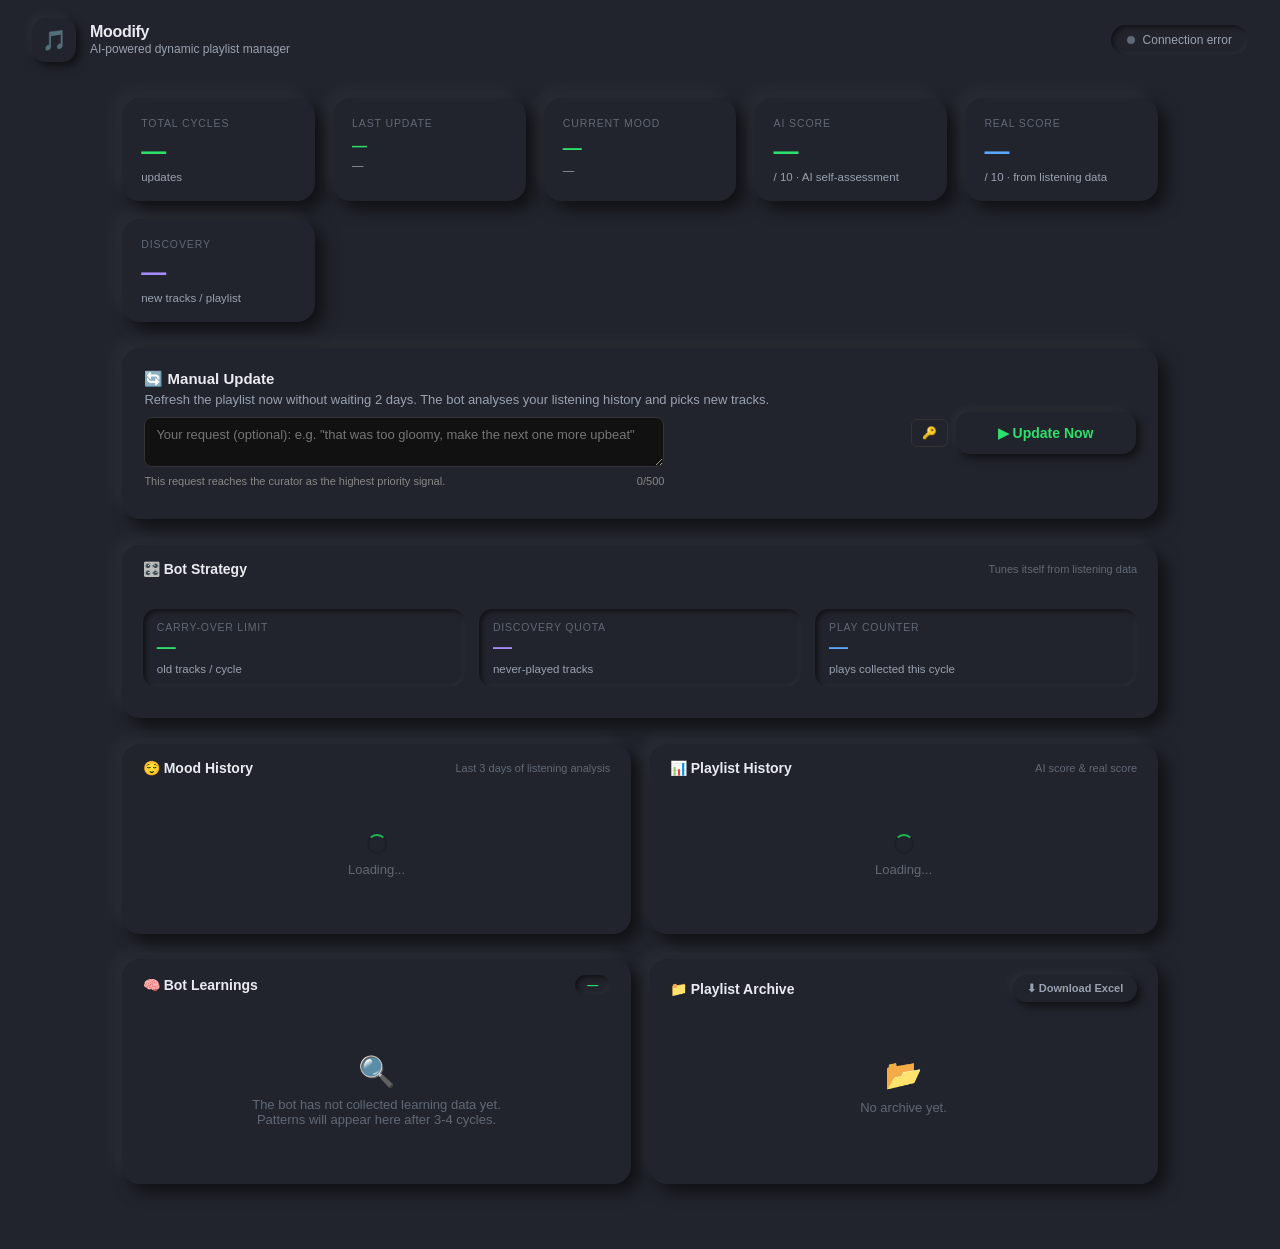
==== index.html @ 0f5942e2 "Full cycle, Actions deployment and complete panel" ====
<!DOCTYPE html>
<html lang="en">
<head>
  <meta charset="UTF-8" />
  <meta name="viewport" content="width=device-width, initial-scale=1.0" />
  <title>Moodify</title>
  <style>
    :root {
      --bg: #21242c;
      --bg2: #1c1f26;
      --green: #1DB954;
      --green-soft: #2ee06b;
      --green-glow: rgba(29,185,84,0.14);
      --blue: #5aa7ff;
      --purple: #a78bfa;
      --yellow: #f5c04a;
      --red: #ef7070;
      --text: #e9ebf1;
      --text2: #9aa1b0;
      --text3: #616876;
      --hl: rgba(255,255,255,0.045);
      --sh: rgba(0,0,0,0.55);
      --r: 18px;
      --out: -8px -8px 16px var(--hl), 8px 8px 16px var(--sh);
      --out-sm: -4px -4px 9px var(--hl), 4px 4px 9px var(--sh);
      --in: inset -4px -4px 8px var(--hl), inset 4px 4px 8px var(--sh);
      --in-sm: inset -2px -2px 5px var(--hl), inset 2px 2px 5px var(--sh);
    }
    * { box-sizing: border-box; margin: 0; padding: 0; }
    body {
      font-family: -apple-system, BlinkMacSystemFont, 'Segoe UI', sans-serif;
      background: var(--bg);
      color: var(--text);
      min-height: 100vh;
    }

    .header {
      padding: 1.1rem 2rem;
      display: flex; align-items: center; justify-content: space-between;
      position: sticky; top: 0; z-index: 100;
      background: linear-gradient(180deg, var(--bg) 75%, transparent);
    }
    .header-left { display: flex; align-items: center; gap: 14px; }
    .logo {
      width: 44px; height: 44px; border-radius: 14px;
      display: flex; align-items: center; justify-content: center;
      font-size: 20px; background: var(--bg); box-shadow: var(--out-sm);
    }
    .header h1 { font-size: 16px; font-weight: 700; letter-spacing: -0.3px; }
    .header-sub { font-size: 12px; color: var(--text2); margin-top: 1px; }
    .status-pill {
      display: flex; align-items: center; gap: 8px;
      padding: 8px 16px; border-radius: 30px;
      background: var(--bg); box-shadow: var(--in-sm);
      font-size: 12px; color: var(--text2);
    }
    .status-dot { width: 8px; height: 8px; border-radius: 50%; background: var(--text3); transition: background .3s; }
    .status-dot.online { background: var(--green); box-shadow: 0 0 8px var(--green); animation: pulse 2s infinite; }
    .status-dot.running { background: var(--yellow); box-shadow: 0 0 8px var(--yellow); animation: pulse .8s infinite; }
    @keyframes pulse { 0%,100%{opacity:1} 50%{opacity:.45} }

    #setup-banner {
      background: var(--bg); box-shadow: var(--out);
      border-radius: var(--r); padding: 1.5rem; margin: 1.5rem 2rem;
    }
    #setup-banner h3 { color: var(--yellow); margin-bottom: .8rem; font-size: 14px; }
    .setup-form { display: flex; flex-direction: column; gap: 10px; }
    .setup-row { display: flex; gap: 10px; flex-wrap: wrap; }
    .setup-form input {
      flex: 1; min-width: 200px;
      background: var(--bg); box-shadow: var(--in-sm);
      border: none; border-radius: 12px; padding: 12px 16px;
      color: var(--text); font-size: 13px; outline: none;
    }
    .setup-form input:focus { box-shadow: var(--in-sm), 0 0 0 1px var(--green); }

    .btn {
      padding: 11px 22px; border-radius: 14px; border: none;
      font-size: 13px; font-weight: 700; cursor: pointer;
      background: var(--bg); color: var(--text); box-shadow: var(--out-sm);
      transition: box-shadow .12s, transform .12s, color .12s;
    }
    .btn:hover { transform: translateY(-1px); }
    .btn:active { box-shadow: var(--in-sm); transform: translateY(0); }
    .btn-green { color: var(--green-soft); }
    .btn-green:disabled { color: var(--text3); cursor: not-allowed; box-shadow: var(--in-sm); transform: none; }
    .btn-outline { font-weight: 600; color: var(--text2); }
    .btn-outline:hover { color: var(--green-soft); }

    .main { padding: 1.2rem 2rem 2.5rem; max-width: 1100px; margin: 0 auto; }

    .stats-grid {
      display: grid;
      grid-template-columns: repeat(auto-fit, minmax(165px, 1fr));
      gap: 18px; margin-bottom: 1.6rem;
    }
    .stat-card {
      background: var(--bg); box-shadow: var(--out);
      border-radius: var(--r); padding: 1.15rem 1.2rem;
    }
    .stat-label { font-size: 10.5px; color: var(--text3); text-transform: uppercase; letter-spacing: .9px; margin-bottom: 8px; }
    .stat-value { font-size: 25px; font-weight: 800; letter-spacing: -1px; color: var(--green-soft); }
    .stat-value.blue { color: var(--blue); }
    .stat-value.purple { color: var(--purple); }
    .stat-sub { font-size: 11.5px; color: var(--text2); margin-top: 5px; }

    .panel {
      background: var(--bg); box-shadow: var(--out);
      border-radius: var(--r); overflow: hidden;
    }
    .panel-header {
      padding: 1rem 1.3rem .6rem;
      display: flex; align-items: center; justify-content: space-between; gap: 8px;
    }
    .panel-header h3 { font-size: 14px; font-weight: 700; }
    .panel-hint { font-size: 11px; color: var(--text3); }
    .panel-body { padding: .8rem 1.3rem 1.3rem; }

    .trigger-section {
      background: var(--bg); box-shadow: var(--out);
      border-radius: var(--r); padding: 1.4rem;
      margin-bottom: 1.6rem;
      display: flex; align-items: center; justify-content: space-between;
      gap: 1rem; flex-wrap: wrap;
    }
    .trigger-info h3 { font-size: 15px; margin-bottom: 4px; }
    .trigger-info p { font-size: 13px; color: var(--text2); }
    #trigger-btn { padding: 13px 28px; font-size: 14px; min-width: 180px; }
    .trigger-result {
      font-size: 13px; margin-top: 10px; padding: 9px 14px;
      border-radius: 12px; display: none; box-shadow: var(--in-sm);
    }
    .trigger-result.success { color: var(--green-soft); }
    .trigger-result.error { color: var(--red); }

    .two-col { display: grid; grid-template-columns: 1fr 1fr; gap: 18px; margin-bottom: 1.6rem; }
    @media (max-width: 700px) { .two-col { grid-template-columns: 1fr; } }

    .well {
      background: var(--bg); box-shadow: var(--in-sm);
      border-radius: 14px; padding: 12px 14px;
    }
    .mood-list, .feedback-list { display: flex; flex-direction: column; gap: 12px; max-height: 380px; overflow-y: auto; padding: 4px; }
    .mood-top { display: flex; align-items: center; gap: 8px; margin-bottom: 6px; flex-wrap: wrap; }
    .mood-emoji { font-size: 20px; }
    .mood-name { font-size: 14px; font-weight: 700; }
    .mood-date { font-size: 11px; color: var(--text3); margin-left: auto; }
    .mood-summary { font-size: 12px; color: var(--text2); line-height: 1.55; margin-bottom: 7px; }
    .mood-tags { display: flex; flex-wrap: wrap; gap: 5px; }
    .chip {
      padding: 3px 10px; border-radius: 20px; font-size: 11px;
      color: var(--text2); box-shadow: var(--in-sm); background: var(--bg);
    }
    .chip.green { color: var(--green-soft); }
    .chip.blue { color: var(--blue); }
    .chip.purple { color: var(--purple); }
    .chip.yellow { color: var(--yellow); }

    .feedback-top { display: flex; align-items: center; gap: 10px; margin-bottom: 7px; }
    .cycle-badge {
      padding: 3px 11px; border-radius: 20px; font-size: 11px; font-weight: 800;
      color: var(--green-soft); box-shadow: var(--in-sm);
    }
    .score-bar-wrap { flex: 1; border-radius: 6px; height: 9px; overflow: hidden; box-shadow: var(--in-sm); background: var(--bg2); }
    .score-bar { height: 100%; border-radius: 6px; background: linear-gradient(90deg, var(--green), var(--green-soft)); transition: width .6s; }
    .score-bar.eng { background: linear-gradient(90deg, #3a7bd5, var(--blue)); }
    .score-num { font-size: 12px; font-weight: 800; color: var(--green-soft); min-width: 30px; text-align: right; }
    .score-num.blue { color: var(--blue); }
    .feedback-analysis { font-size: 12px; color: var(--text2); line-height: 1.55; }
    .feedback-meta { font-size: 11px; color: var(--text3); margin-top: 6px; display: flex; gap: 10px; flex-wrap: wrap; }

    .empty { text-align: center; padding: 2rem 1rem; color: var(--text3); font-size: 13px; }
    .empty-icon { font-size: 30px; margin-bottom: 8px; }
    .loading { text-align: center; padding: 2rem; color: var(--text3); font-size: 13px; }
    .spinner {
      width: 20px; height: 20px; border: 2px solid var(--bg2);
      border-top-color: var(--green); border-radius: 50%;
      animation: spin .8s linear infinite; margin: 0 auto 8px;
    }
    @keyframes spin { to { transform: rotate(360deg); } }

    .playlist-link {
      display: inline-flex; align-items: center; gap: 6px;
      color: var(--green-soft); font-size: 13px; text-decoration: none;
      padding: 8px 16px; border-radius: 20px;
      box-shadow: var(--out-sm); transition: all .15s;
    }
    .playlist-link:active { box-shadow: var(--in-sm); }

    .pattern-list { display: flex; flex-direction: column; gap: 10px; padding: 4px; }
    .pattern-item {
      background: var(--bg); box-shadow: var(--in-sm);
      border-radius: 12px; padding: 11px 14px; font-size: 12px;
      color: var(--text2); line-height: 1.55;
      border-left: 3px solid var(--green);
    }
    .adapt-badge {
      padding: 4px 12px; border-radius: 20px; font-size: 11px; font-weight: 700;
      color: var(--green-soft); box-shadow: var(--in-sm);
    }

    .strategy-row { display: flex; gap: 14px; flex-wrap: wrap; margin-top: 10px; }
    .strategy-item {
      flex: 1; min-width: 130px;
      background: var(--bg); box-shadow: var(--in-sm);
      border-radius: 14px; padding: 12px 14px;
    }
    .strategy-item .k { font-size: 10.5px; color: var(--text3); text-transform: uppercase; letter-spacing: .8px; }
    .strategy-item .v { font-size: 19px; font-weight: 800; margin-top: 3px; }
    .strategy-item .v.green { color: var(--green-soft); }
    .strategy-item .v.purple { color: var(--purple); }
    .strategy-item .v.blue { color: var(--blue); }
    .strategy-reason { font-size: 11.5px; color: var(--text2); margin-top: 10px; line-height: 1.5; }

    .score-chart { width: 100%; height: 70px; margin-top: 6px; }
    .chart-legend { display: flex; gap: 14px; font-size: 11px; color: var(--text2); margin-top: 6px; }
    .legend-dot { display: inline-block; width: 8px; height: 8px; border-radius: 50%; margin-right: 5px; }

    .archive-table { width: 100%; border-collapse: collapse; font-size: 12px; }
    .archive-table th {
      text-align: left; padding: 8px 6px; color: var(--text3);
      font-size: 10px; text-transform: uppercase; letter-spacing: .5px;
      border-bottom: 1px solid rgba(255,255,255,0.05);
    }
    .archive-table td { padding: 8px 6px; color: var(--text2); border-bottom: 1px solid rgba(255,255,255,0.04); }
    .archive-table tr:last-child td { border-bottom: none; }
    .archive-wrap { max-height: 300px; overflow-y: auto; }
    .td-disc { color: var(--purple); font-weight: 700; }
    .td-eng { color: var(--blue); font-weight: 700; }

    ::-webkit-scrollbar { width: 5px; }
    ::-webkit-scrollbar-track { background: transparent; }
    ::-webkit-scrollbar-thumb { background: rgba(255,255,255,0.08); border-radius: 4px; }
  </style>
</head>
<body>

<div class="header">
  <div class="header-left">
    <span class="logo">🎵</span>
    <div>
      <h1>Moodify</h1>
      <div class="header-sub">AI-powered dynamic playlist manager</div>
    </div>
  </div>
  <div class="status-pill">
    <span class="status-dot" id="status-dot"></span>
    <span id="status-text">Connecting...</span>
  </div>
</div>

<div id="setup-banner">
  <h3>⚙️ Configure Bot Connection</h3>
  <div class="setup-form">
    <div class="setup-row">
      <input type="url" id="bot-url" placeholder="Bot URL (e.g. https://xyz.railway.app)" />
      <input type="password" id="api-secret" placeholder="API secret" />
    </div>
    <div style="display:flex;gap:8px;align-items:center;">
      <button class="btn btn-green" onclick="saveConfig()">Connect</button>
      <span id="connect-msg" style="font-size:12px;color:var(--text2)"></span>
    </div>
  </div>
</div>

<div class="main" id="main-content" style="display:none">

  <div class="stats-grid">
    <div class="stat-card">
      <div class="stat-label">Total Cycles</div>
      <div class="stat-value" id="stat-cycle">—</div>
      <div class="stat-sub">updates</div>
    </div>
    <div class="stat-card">
      <div class="stat-label">Last Update</div>
      <div class="stat-value" id="stat-last" style="font-size:15px;margin-top:4px">—</div>
      <div class="stat-sub" id="stat-last-relative">—</div>
    </div>
    <div class="stat-card">
      <div class="stat-label">Current Mood</div>
      <div class="stat-value" id="stat-mood" style="font-size:19px;margin-top:4px">—</div>
      <div class="stat-sub" id="stat-energy">—</div>
    </div>
    <div class="stat-card">
      <div class="stat-label">AI Score</div>
      <div class="stat-value" id="stat-score">—</div>
      <div class="stat-sub">/ 10 · AI self-assessment</div>
    </div>
    <div class="stat-card">
      <div class="stat-label">Real Score</div>
      <div class="stat-value blue" id="stat-engagement">—</div>
      <div class="stat-sub">/ 10 · from listening data</div>
    </div>
    <div class="stat-card">
      <div class="stat-label">Discovery</div>
      <div class="stat-value purple" id="stat-discovery">—</div>
      <div class="stat-sub" id="stat-discovery-sub">new tracks / playlist</div>
    </div>
  </div>

  <div class="panel" style="margin-bottom:1.6rem" id="score-trend-panel" hidden>
    <div class="panel-header"><h3>📈 Score Trend</h3><span class="panel-hint">AI score vs real listening score</span></div>
    <div class="panel-body">
      <svg class="score-chart" id="score-chart" viewBox="0 0 300 70" preserveAspectRatio="none"></svg>
      <div class="chart-legend">
        <span><span class="legend-dot" style="background:var(--green)"></span>AI score</span>
        <span><span class="legend-dot" style="background:var(--blue)"></span>Real score (engagement)</span>
      </div>
    </div>
  </div>

  <div class="trigger-section">
    <div class="trigger-info">
      <h3>🔄 Manual Update</h3>
      <p>Refresh the playlist now without waiting 2 days. The bot analyses your listening history and picks new tracks.</p>
      <textarea id="user-note" maxlength="500" rows="2"
                placeholder="Your request (optional): e.g. &quot;that was too gloomy, make the next one more upbeat&quot;"
                style="width:100%;max-width:520px;margin-top:10px;padding:9px 11px;border-radius:8px;
                       border:1px solid #333;background:#111;color:#eee;font-size:13px;
                       font-family:inherit;resize:vertical;"></textarea>
      <div style="display:flex;justify-content:space-between;align-items:center;
                  max-width:520px;margin-top:4px;">
        <span style="font-size:11px;color:#888;">This request reaches the curator as the highest priority signal.</span>
        <span id="note-count" style="font-size:11px;color:#888;">0/500</span>
      </div>
      <div id="past-notes" style="margin-top:10px;max-width:520px;"></div>
      <div class="trigger-result" id="trigger-result"></div>
    </div>
    <div style="display:flex;flex-direction:column;align-items:flex-end;gap:10px;">
      <div style="display:flex;align-items:center;gap:8px;">
        <button id="token-toggle" onclick="toggleTokenRow()" title="GitHub token setting"
                style="background:none;border:1px solid #333;color:#888;border-radius:6px;
                       padding:6px 10px;cursor:pointer;font-size:12px;">🔑</button>
        <button class="btn btn-green" id="trigger-btn" onclick="triggerCycle()">▶ Update Now</button>
      </div>
      <div id="token-row" style="display:none;flex-direction:column;gap:6px;align-items:flex-end;">
        <input type="password" id="gh-token" placeholder="github_pat_..." autocomplete="off"
               style="padding:7px 10px;border-radius:6px;border:1px solid #333;background:#111;
                      color:#eee;font-size:12px;width:260px;" />
        <div style="display:flex;gap:6px;">
          <button onclick="saveToken()" style="padding:6px 12px;border-radius:6px;border:none;
                  background:#1db954;color:#000;cursor:pointer;font-size:12px;">Save</button>
          <button onclick="clearToken()" style="padding:6px 12px;border-radius:6px;border:1px solid #333;
                  background:none;color:#888;cursor:pointer;font-size:12px;">Delete</button>
        </div>
        <div style="font-size:11px;color:#888;max-width:280px;text-align:right;line-height:1.5">
          Fine-grained PAT &middot; only <b>your repository</b> &middot;
          a single permission <b>Actions: Read and write</b>.<br>
          The token is stored only in this browser, never written into the page source.
        </div>
      </div>
      <a href="#" id="playlist-link" class="playlist-link" target="_blank" style="display:none">🎵 Open Playlist</a>
    </div>
  </div>

  <div class="panel" style="margin-bottom:1.6rem">
    <div class="panel-header">
      <h3>🎛️ Bot Strategy</h3>
      <span class="panel-hint">Tunes itself from listening data</span>
    </div>
    <div class="panel-body">
      <div class="strategy-row">
        <div class="strategy-item">
          <div class="k">Carry-over Limit</div>
          <div class="v green" id="strat-carry">—</div>
          <div class="stat-sub">old tracks / cycle</div>
        </div>
        <div class="strategy-item">
          <div class="k">Discovery Quota</div>
          <div class="v purple" id="strat-discovery">—</div>
          <div class="stat-sub">never-played tracks</div>
        </div>
        <div class="strategy-item">
          <div class="k">Play Counter</div>
          <div class="v blue" id="strat-plays">—</div>
          <div class="stat-sub">plays collected this cycle</div>
        </div>
      </div>
      <div class="strategy-reason" id="strat-reason"></div>
    </div>
  </div>

  <div class="two-col">
    <div class="panel">
      <div class="panel-header">
        <h3>😌 Mood History</h3>
        <span class="panel-hint">Last 3 days of listening analysis</span>
      </div>
      <div class="panel-body">
        <div class="mood-list" id="mood-list">
          <div class="loading"><div class="spinner"></div>Loading...</div>
        </div>
      </div>
    </div>

    <div class="panel">
      <div class="panel-header">
        <h3>📊 Playlist History</h3>
        <span class="panel-hint">AI score &amp; real score</span>
      </div>
      <div class="panel-body">
        <div class="feedback-list" id="feedback-list">
          <div class="loading"><div class="spinner"></div>Loading...</div>
        </div>
      </div>
    </div>
  </div>

  <div class="two-col">
    <div class="panel">
      <div class="panel-header">
        <h3>🧠 Bot Learnings</h3>
        <span class="adapt-badge" id="adapt-badge">—</span>
      </div>
      <div class="panel-body">
        <div class="pattern-list" id="pattern-list">
          <div class="empty"><div class="empty-icon">🔍</div>The bot has not collected learning data yet.<br>Patterns will appear here after 3-4 cycles.</div>
        </div>
      </div>
    </div>

    <div class="panel">
      <div class="panel-header">
        <h3>📁 Playlist Archive</h3>
        <button class="btn btn-outline" style="padding:7px 14px;font-size:11px" onclick="downloadExcel()">⬇ Download Excel</button>
      </div>
      <div class="panel-body">
        <div class="archive-wrap" id="archive-wrap">
          <div class="empty"><div class="empty-icon">📂</div>No archive yet.</div>
        </div>
      </div>
    </div>
  </div>

</div>

<script>
  let refreshTimer = null;

  const GIST_ID = 'your_gist_id_here';
  const GIST_API = `https://api.github.com/gists/${GIST_ID}`;
  const STATE_FILE = 'bot_state.json';

  const BOT_REPO = 'your-username/moodify';
  const BOT_REPO_URL = `https://github.com/${BOT_REPO}`;
  const WORKFLOW_FILE = 'cycle.yml';
  const WORKFLOW_REF = 'main';

  const TOKEN_KEY = 'gh_token';
  const getToken = () => localStorage.getItem(TOKEN_KEY) || '';

  function normalizeBotUrl(raw) {
    if (!raw) return '';
    let url = raw.trim().replace(/\/$/, '');
    if (!/^https?:\/\//i.test(url)) url = 'https://' + url;
    return url;
  }

  function getBotUrlInfo(url) {
    try {
      const normalized = normalizeBotUrl(url);
      const u = new URL(normalized);
      return { valid: true, host: u.hostname, origin: u.origin, normalized };
    } catch {
      return { valid: false, host: 'invalid-url', origin: '', normalized: '' };
    }
  }

  function loadConfig() {
    document.getElementById('user-note')?.addEventListener('input', updateNoteCount);
    document.getElementById('setup-banner').style.display = 'none';
    document.getElementById('main-content').style.display = 'block';
    fetchStatus();
    refreshTimer = setInterval(fetchStatus, 120000);
  }

  function isLikelyFrontendUrl(url) {
    const info = getBotUrlInfo(url);
    if (!info.valid) return false;
    if (info.origin === window.location.origin) return true;
    if (info.host.includes('vercel.app')) return true;
    return false;
  }

  function saveConfig() {
    loadConfig();
  }

  async function fetchState() {
    const res = await fetch(GIST_API, {
      headers: { 'Accept': 'application/vnd.github+json' },
      cache: 'no-store'
    });
    if (!res.ok) throw new Error(`Gist HTTP ${res.status}`);
    const gist = await res.json();
    const file = gist.files && gist.files[STATE_FILE];
    if (!file) throw new Error(`${STATE_FILE} was not found in the gist`);
    let content = file.content;
    if (file.truncated && file.raw_url) {
      const raw = await fetch(file.raw_url, { cache: 'no-store' });
      if (!raw.ok) throw new Error('could not read raw_url');
      content = await raw.text();
    }
    return JSON.parse(content);
  }

  async function fetchStatus() {
    const dot = document.getElementById('status-dot');
    const statusText = document.getElementById('status-text');
    try {
      const state = await fetchState();
      const data = {
        cycle: state.cycle || 0,
        last_update: state.last_update || null,
        playlist_id: state.playlist_id || '',
        is_running: false,
        user_notes: state.user_notes || [],
        feedback_history: state.feedback_history || [],
        mood_history: state.mood_history || [],
        user_profile: state.user_profile || {},
        dynamic_config: state.dynamic_config || {},
        cumulative_plays: state.cumulative_plays || {},
        playlist_archive_summary: state.playlist_archive || []
      };
      renderStatus(data);
      dot.className = 'status-dot online';
      statusText.textContent = 'Online';
    } catch (e) {
      dot.className = 'status-dot';
      statusText.textContent = 'Connection error';
      console.error(e);
    }
  }

  function renderStatus(data) {
    document.getElementById('stat-cycle').textContent = data.cycle || 0;
    renderPastNotes(data.user_notes);

    if (data.last_update) {
      const d = new Date(data.last_update);
      document.getElementById('stat-last').textContent = d.toLocaleDateString('en-GB', {day:'numeric',month:'short',hour:'2-digit',minute:'2-digit'});
      document.getElementById('stat-last-relative').textContent = timeAgo(d);
    }

    const moods = data.mood_history || [];
    if (moods.length > 0) {
      const last = moods[moods.length - 1];
      document.getElementById('stat-mood').textContent = `${last.mood_emoji || ''} ${last.mood || '—'}`;
      document.getElementById('stat-energy').textContent = `Energy: ${last.energy_level || '—'}`;
    }

    const feedbacks = data.feedback_history || [];
    if (feedbacks.length > 0) {
      const last = feedbacks[feedbacks.length - 1];
      document.getElementById('stat-score').textContent = last.score?.toFixed(1) || '—';
      document.getElementById('stat-engagement').textContent =
        (last.engagement_score !== undefined && last.engagement_score !== null)
          ? last.engagement_score.toFixed(1) : '—';
    }

    const archive = data.playlist_archive_summary || [];
    const lastA = archive[archive.length - 1] || {};
    if (lastA.discovery_count !== undefined) {
      document.getElementById('stat-discovery').textContent = lastA.discovery_count;
      document.getElementById('stat-discovery-sub').textContent = 'new tracks in this playlist';
    }

    const dyn = data.dynamic_config || {};
    if (dyn.carry_over !== undefined) {
      document.getElementById('strat-carry').textContent = dyn.carry_over;
    }
    document.getElementById('strat-discovery').textContent =
      lastA.discovery_count !== undefined ? lastA.discovery_count : '—';
    const cum = data.cumulative_plays;
    document.getElementById('strat-plays').textContent =
      cum ? Object.values(cum).reduce((a, b) => a + b, 0) : '—';
    document.getElementById('strat-reason').textContent =
      dyn.tune_reason ? `💬 Last tuning reason: ${dyn.tune_reason}` : '';

    if (data.playlist_id) {
      const link = document.getElementById('playlist-link');
      link.href = `https://open.spotify.com/playlist/${data.playlist_id}`;
      link.style.display = 'inline-flex';
    }

    renderMoodHistory(moods.slice().reverse());
    renderFeedbackHistory(feedbacks.slice().reverse());

    const profile = data.user_profile || {};
    const metrics = profile.adaptation_metrics || {};
    const improvement = metrics.improvement_delta;
    const confidence = metrics.confidence;
    if (improvement !== undefined && data.cycle > 0) {
      document.getElementById('adapt-badge').textContent =
        `Confidence ${Math.round((confidence || 0) * 100)}% · Improvement ${improvement >= 0 ? '+' : ''}${improvement.toFixed(1)}`;
    }

    renderPatterns(profile.learned_patterns || [], profile.next_advice || '');
    renderArchive(archive);
    renderScoreChart(feedbacks);
  }

  function renderPatterns(patterns, advice) {
    const el = document.getElementById('pattern-list');
    if (!patterns.length && !advice) {
      el.innerHTML = `<div class="empty"><div class="empty-icon">🔍</div>The bot has not collected learning data yet.<br>Patterns will appear here after 3-4 cycles.</div>`;
      return;
    }
    let html = patterns.map(p => `<div class="pattern-item">${p}</div>`).join('');
    if (advice) html += `<div class="pattern-item" style="border-left-color:var(--yellow)">💡 ${advice}</div>`;
    el.innerHTML = html;
  }

  function renderArchive(archive) {
    const el = document.getElementById('archive-wrap');
    if (!archive.length) {
      el.innerHTML = `<div class="empty"><div class="empty-icon">📂</div>No archive yet.</div>`;
      return;
    }
    const rows = archive.slice().reverse().map(a => `
      <tr>
        <td>#${a.cycle}</td>
        <td>${formatDate(a.archived_at)}</td>
        <td>${a.mood || '—'}</td>
        <td>${a.score?.toFixed(1) || '—'}</td>
        <td class="td-eng">${(a.engagement_score !== undefined && a.engagement_score !== null) ? a.engagement_score.toFixed(1) : '—'}</td>
        <td class="td-disc">${a.discovery_count !== undefined ? a.discovery_count : '—'}</td>
        <td>${a.avg_plays?.toFixed(1) || 0}</td>
      </tr>
    `).join('');
    el.innerHTML = `<table class="archive-table">
      <thead><tr><th>Cycle</th><th>Date</th><th>Mood</th><th>AI</th><th>Real</th><th>Discovery</th><th>Avg Plays</th></tr></thead>
      <tbody>${rows}</tbody>
    </table>`;
  }

  function renderScoreChart(feedbacks) {
    const panel = document.getElementById('score-trend-panel');
    const svg = document.getElementById('score-chart');
    if (!feedbacks || feedbacks.length < 2) { panel.hidden = true; return; }
    panel.hidden = false;

    const w = 300, h = 70, pad = 10;
    const aiVals = feedbacks.map(f => (f.score !== undefined ? f.score : null));
    const engVals = feedbacks.map(f => (f.engagement_score !== undefined ? f.engagement_score : null));
    const allVals = aiVals.concat(engVals).filter(s => s != null);
    if (!allVals.length) { panel.hidden = true; return; }
    const min = Math.min(...allVals) - 0.5;
    const max = Math.max(...allVals) + 0.5;
    const range = max - min || 1;
    const n = feedbacks.length;
    const xAt = i => pad + (i / Math.max(n - 1, 1)) * (w - 2 * pad);
    const yAt = s => h - pad - ((s - min) / range) * (h - 2 * pad);

    const line = (vals, color) => {
      const pts = [];
      vals.forEach((s, i) => { if (s != null) pts.push(`${xAt(i)},${yAt(s)}`); });
      if (pts.length < 2) return '';
      const dots = vals.map((s, i) => s != null ? `<circle cx="${xAt(i)}" cy="${yAt(s)}" r="3" fill="${color}"/>` : '').join('');
      return `<polyline points="${pts.join(' ')}" fill="none" stroke="${color}" stroke-width="2"/>${dots}`;
    };

    svg.innerHTML = line(aiVals, '#1DB954') + line(engVals, '#5aa7ff');
  }

  function downloadExcel() {
    if (!BOT_REPO_URL) {
      alert('Excel history now lives in the bot repository. Set BOT_REPO_URL in the panel.');
      return;
    }
    window.open(BOT_REPO_URL, '_blank');
  }

  function renderMoodHistory(moods) {
    const el = document.getElementById('mood-list');
    if (!moods.length) {
      el.innerHTML = `<div class="empty"><div class="empty-icon">😶</div>No mood data yet.<br>It will appear here after the first cycle.</div>`;
      return;
    }
    el.innerHTML = moods.map(m => `
      <div class="well">
        <div class="mood-top">
          <span class="mood-emoji">${m.mood_emoji || '🎵'}</span>
          <span class="mood-name">${m.mood || '—'}</span>
          <span class="chip ${m.energy_level === 'high' ? 'green' : m.energy_level === 'low' ? 'blue' : 'yellow'}">${m.energy_level || 'medium'}</span>
          <span class="mood-date">${formatDate(m.date)} · ${m.trigger || 'Automatic'}</span>
        </div>
        <div class="mood-summary">${m.summary || ''}</div>
        <div class="mood-tags">
          ${(m.dominant_genres || []).map(g => `<span class="chip">${g}</span>`).join('')}
          ${(m.top_artists_this_period || []).map(a => `<span class="chip green">${a}</span>`).join('')}
        </div>
      </div>
    `).join('');
  }

  function renderFeedbackHistory(feedbacks) {
    const el = document.getElementById('feedback-list');
    if (!feedbacks.length) {
      el.innerHTML = `<div class="empty"><div class="empty-icon">📭</div>No playlist history yet.<br>It will appear after the first update.</div>`;
      return;
    }
    el.innerHTML = feedbacks.map(f => {
      const hasEng = f.engagement_score !== undefined && f.engagement_score !== null;
      return `
      <div class="well">
        <div class="feedback-top">
          <span class="cycle-badge">#${f.cycle}</span>
          <div class="score-bar-wrap"><div class="score-bar" style="width:${(f.score/10)*100}%"></div></div>
          <span class="score-num">${f.score?.toFixed(1)}</span>
        </div>
        ${hasEng ? `
        <div class="feedback-top" style="margin-top:-2px">
          <span class="chip blue" style="font-size:10px">real</span>
          <div class="score-bar-wrap"><div class="score-bar eng" style="width:${(f.engagement_score/10)*100}%"></div></div>
          <span class="score-num blue">${f.engagement_score.toFixed(1)}</span>
        </div>` : ''}
        <div class="feedback-analysis">${f.analysis || '—'}</div>
        <div class="feedback-meta">
          <span>Avg plays: ${f.avg_plays?.toFixed(1) || 0}</span>
          <span>${formatDate(f.date)}</span>
        </div>
      </div>`;
    }).join('');
  }

  function toggleTokenRow() {
    const row = document.getElementById('token-row');
    const open = row.style.display !== 'none';
    row.style.display = open ? 'none' : 'flex';
    if (!open) document.getElementById('gh-token').value = getToken();
  }

  function saveToken() {
    const val = document.getElementById('gh-token').value.trim();
    if (!val) return;
    localStorage.setItem(TOKEN_KEY, val);
    document.getElementById('token-row').style.display = 'none';
    showTrigger('success', '✅ Token saved. You can now start a cycle from the panel.');
  }

  function clearToken() {
    localStorage.removeItem(TOKEN_KEY);
    document.getElementById('gh-token').value = '';
    document.getElementById('token-row').style.display = 'none';
    showTrigger('success', 'ℹ️ Token deleted. The button will open the GitHub Actions page again.');
  }

  function updateNoteCount() {
    const el = document.getElementById('user-note');
    const out = document.getElementById('note-count');
    if (el && out) out.textContent = `${el.value.length}/500`;
  }

  function renderPastNotes(notes) {
    const wrap = document.getElementById('past-notes');
    if (!wrap) return;
    const recent = (notes || []).slice(-3).reverse();
    if (!recent.length) { wrap.innerHTML = ''; return; }
    wrap.innerHTML =
      '<div style="font-size:11px;color:#888;margin-bottom:5px;">Your recent requests (the curator still takes these into account):</div>' +
      recent.map(n => `
        <div style="font-size:12px;color:#bbb;background:#111;border-left:2px solid #1db954;
                    padding:6px 10px;border-radius:0 6px 6px 0;margin-bottom:4px;">
          <span style="color:#666;">#${n.cycle}</span> ${escapeHtml(String(n.note || '').slice(0, 200))}
        </div>`).join('');
  }

  function escapeHtml(s) {
    return s.replace(/[&<>"']/g, c =>
      ({ '&': '&amp;', '<': '&lt;', '>': '&gt;', '"': '&quot;', "'": '&#39;' }[c]));
  }

  function showTrigger(kind, text) {
    const result = document.getElementById('trigger-result');
    result.className = `trigger-result ${kind}`;
    result.textContent = text;
    result.style.display = 'block';
  }

  function ghHeaders(token) {
    return {
      'Accept': 'application/vnd.github+json',
      'Authorization': `Bearer ${token}`,
      'X-GitHub-Api-Version': '2022-11-28',
      'Content-Type': 'application/json'
    };
  }

  async function triggerCycle() {
    const token = getToken();
    const btn = document.getElementById('trigger-btn');

    if (!token) {
      window.open(`${BOT_REPO_URL}/actions/workflows/${WORKFLOW_FILE}`, '_blank');
      showTrigger('success', 'ℹ️ GitHub Actions opened; start it with "Run workflow" ' +
                             '(you can type your request in the box there too). ' +
                             'Add a token with 🔑 to make this button work directly.');
      return;
    }

    const oldLabel = btn.textContent;
    btn.disabled = true;
    btn.textContent = '⏳ Starting...';
    showTrigger('success', '⏳ Triggering the cycle...');

    try {
      const noteEl = document.getElementById('user-note');
      const note = (noteEl?.value || '').trim().slice(0, 500);
      const body = { ref: WORKFLOW_REF };
      if (note) body.inputs = { user_note: note };

      const res = await fetch(
        `https://api.github.com/repos/${BOT_REPO}/actions/workflows/${WORKFLOW_FILE}/dispatches`,
        { method: 'POST', headers: ghHeaders(token), body: JSON.stringify(body) }
      );

      if (res.status === 401 || res.status === 403) {
        showTrigger('error', '⚠️ The token is invalid or unauthorised. A fine-grained PAT needs ' +
                             '"Actions: Read and write" on this repository.');
        return;
      }
      if (res.status !== 204) {
        const body = await res.text();
        showTrigger('error', `⚠️ Could not trigger (HTTP ${res.status}). ${body.slice(0, 160)}`);
        return;
      }

      btn.textContent = '⏳ Running...';
      if (noteEl) { noteEl.value = ''; updateNoteCount(); }
      showTrigger('success', note
        ? `✅ Cycle started, your request was sent: "${note.slice(0, 60)}${note.length > 60 ? '…' : ''}"`
        : '✅ Cycle started. It takes about 1-2 minutes and the result will show up here.');
      await watchRun(token);
    } catch (e) {
      showTrigger('error', `⚠️ Network error: ${e.message}`);
    } finally {
      btn.disabled = false;
      btn.textContent = oldLabel;
    }
  }

  async function watchRun(token) {
    const deadline = Date.now() + 5 * 60 * 1000;

    while (Date.now() < deadline) {
      await new Promise(r => setTimeout(r, 5000));
      try {
        const res = await fetch(
          `https://api.github.com/repos/${BOT_REPO}/actions/workflows/${WORKFLOW_FILE}/runs?per_page=1`,
          { headers: ghHeaders(token), cache: 'no-store' }
        );
        if (!res.ok) continue;
        const data = await res.json();
        const run = (data.workflow_runs || [])[0];
        if (!run) continue;

        if (run.status === 'completed') {
          if (run.conclusion === 'success') {
            showTrigger('success', '✅ Cycle completed. Playlist updated, refreshing the panel...');
            setTimeout(fetchStatus, 2000);
          } else {
            showTrigger('error',
              `⚠️ The cycle failed (${run.conclusion}). Details: ${run.html_url}`);
          }
          return;
        }
      } catch (e) { }
    }
    showTrigger('success', 'ℹ️ The cycle is still running. The panel refreshes itself every 2 minutes.');
  }

  function timeAgo(date) {
    const diff = Math.floor((Date.now() - date) / 1000);
    if (diff < 60) return 'Just now';
    if (diff < 3600) return `${Math.floor(diff/60)} minutes ago`;
    if (diff < 86400) return `${Math.floor(diff/3600)} hours ago`;
    return `${Math.floor(diff/86400)} days ago`;
  }

  function formatDate(iso) {
    if (!iso) return '—';
    return new Date(iso).toLocaleDateString('en-GB', {day:'numeric',month:'short',hour:'2-digit',minute:'2-digit'});
  }

  loadConfig();
</script>
</body>
</html>
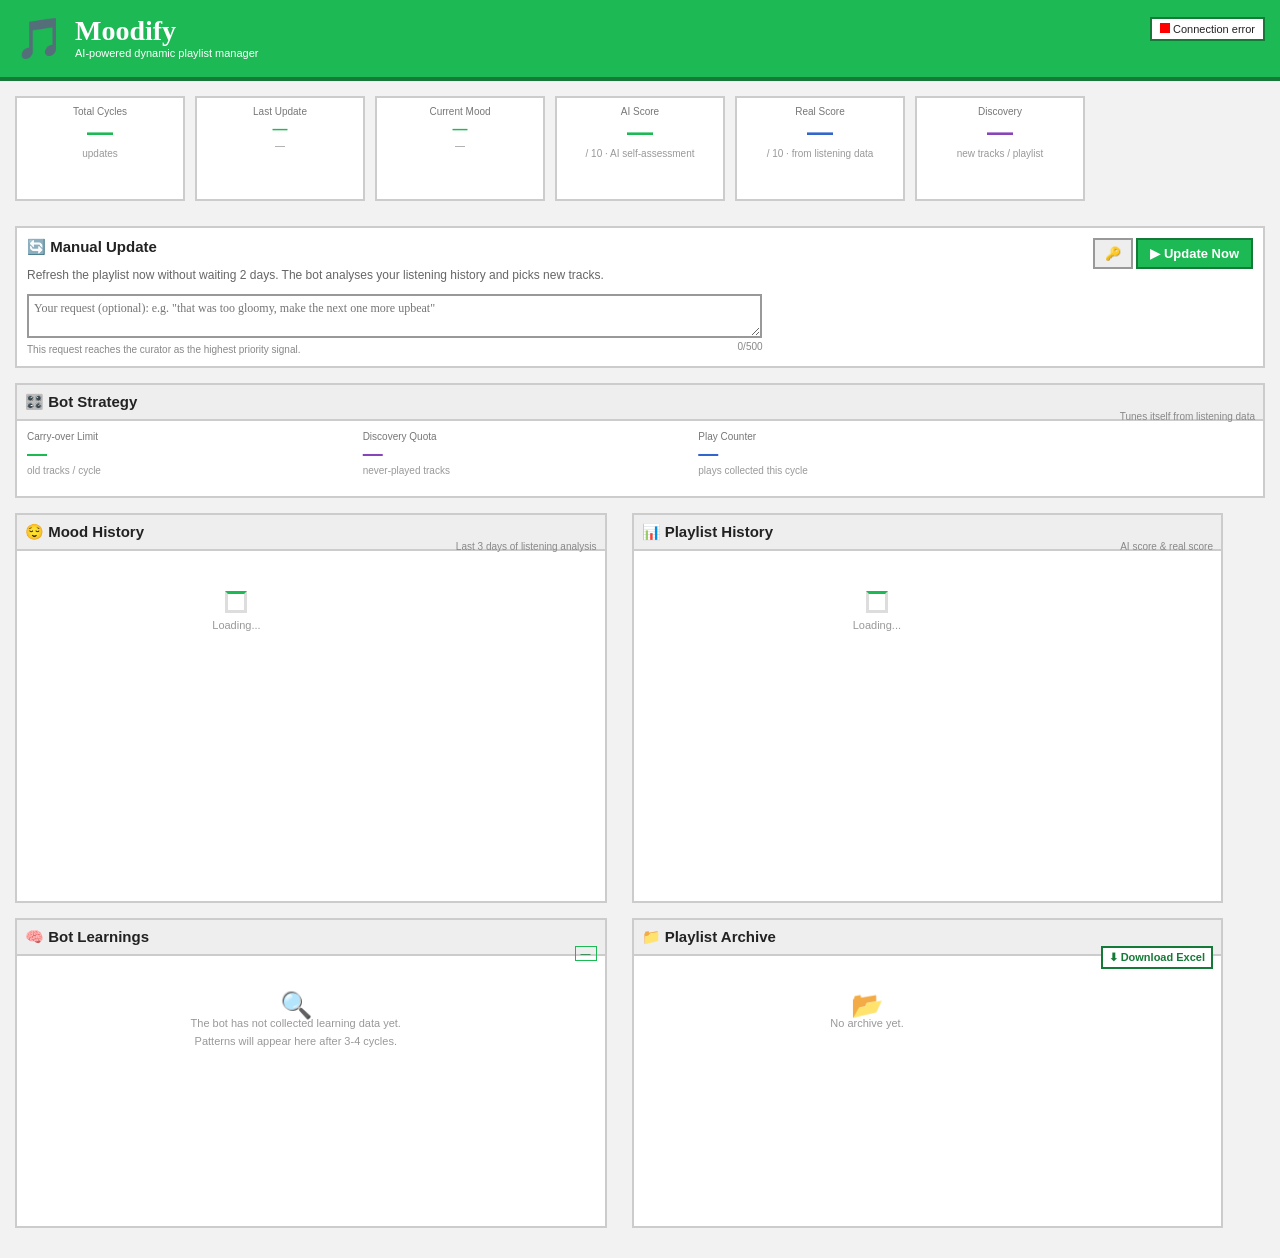
==== commit 49c47b24: "rewrite css by hand" ====
--- a/index.html
+++ b/index.html
@@ -4,234 +4,7 @@
   <meta charset="UTF-8" />
   <meta name="viewport" content="width=device-width, initial-scale=1.0" />
   <title>Moodify</title>
-  <style>
-    :root {
-      --bg: #21242c;
-      --bg2: #1c1f26;
-      --green: #1DB954;
-      --green-soft: #2ee06b;
-      --green-glow: rgba(29,185,84,0.14);
-      --blue: #5aa7ff;
-      --purple: #a78bfa;
-      --yellow: #f5c04a;
-      --red: #ef7070;
-      --text: #e9ebf1;
-      --text2: #9aa1b0;
-      --text3: #616876;
-      --hl: rgba(255,255,255,0.045);
-      --sh: rgba(0,0,0,0.55);
-      --r: 18px;
-      --out: -8px -8px 16px var(--hl), 8px 8px 16px var(--sh);
-      --out-sm: -4px -4px 9px var(--hl), 4px 4px 9px var(--sh);
-      --in: inset -4px -4px 8px var(--hl), inset 4px 4px 8px var(--sh);
-      --in-sm: inset -2px -2px 5px var(--hl), inset 2px 2px 5px var(--sh);
-    }
-    * { box-sizing: border-box; margin: 0; padding: 0; }
-    body {
-      font-family: -apple-system, BlinkMacSystemFont, 'Segoe UI', sans-serif;
-      background: var(--bg);
-      color: var(--text);
-      min-height: 100vh;
-    }
-
-    .header {
-      padding: 1.1rem 2rem;
-      display: flex; align-items: center; justify-content: space-between;
-      position: sticky; top: 0; z-index: 100;
-      background: linear-gradient(180deg, var(--bg) 75%, transparent);
-    }
-    .header-left { display: flex; align-items: center; gap: 14px; }
-    .logo {
-      width: 44px; height: 44px; border-radius: 14px;
-      display: flex; align-items: center; justify-content: center;
-      font-size: 20px; background: var(--bg); box-shadow: var(--out-sm);
-    }
-    .header h1 { font-size: 16px; font-weight: 700; letter-spacing: -0.3px; }
-    .header-sub { font-size: 12px; color: var(--text2); margin-top: 1px; }
-    .status-pill {
-      display: flex; align-items: center; gap: 8px;
-      padding: 8px 16px; border-radius: 30px;
-      background: var(--bg); box-shadow: var(--in-sm);
-      font-size: 12px; color: var(--text2);
-    }
-    .status-dot { width: 8px; height: 8px; border-radius: 50%; background: var(--text3); transition: background .3s; }
-    .status-dot.online { background: var(--green); box-shadow: 0 0 8px var(--green); animation: pulse 2s infinite; }
-    .status-dot.running { background: var(--yellow); box-shadow: 0 0 8px var(--yellow); animation: pulse .8s infinite; }
-    @keyframes pulse { 0%,100%{opacity:1} 50%{opacity:.45} }
-
-    #setup-banner {
-      background: var(--bg); box-shadow: var(--out);
-      border-radius: var(--r); padding: 1.5rem; margin: 1.5rem 2rem;
-    }
-    #setup-banner h3 { color: var(--yellow); margin-bottom: .8rem; font-size: 14px; }
-    .setup-form { display: flex; flex-direction: column; gap: 10px; }
-    .setup-row { display: flex; gap: 10px; flex-wrap: wrap; }
-    .setup-form input {
-      flex: 1; min-width: 200px;
-      background: var(--bg); box-shadow: var(--in-sm);
-      border: none; border-radius: 12px; padding: 12px 16px;
-      color: var(--text); font-size: 13px; outline: none;
-    }
-    .setup-form input:focus { box-shadow: var(--in-sm), 0 0 0 1px var(--green); }
-
-    .btn {
-      padding: 11px 22px; border-radius: 14px; border: none;
-      font-size: 13px; font-weight: 700; cursor: pointer;
-      background: var(--bg); color: var(--text); box-shadow: var(--out-sm);
-      transition: box-shadow .12s, transform .12s, color .12s;
-    }
-    .btn:hover { transform: translateY(-1px); }
-    .btn:active { box-shadow: var(--in-sm); transform: translateY(0); }
-    .btn-green { color: var(--green-soft); }
-    .btn-green:disabled { color: var(--text3); cursor: not-allowed; box-shadow: var(--in-sm); transform: none; }
-    .btn-outline { font-weight: 600; color: var(--text2); }
-    .btn-outline:hover { color: var(--green-soft); }
-
-    .main { padding: 1.2rem 2rem 2.5rem; max-width: 1100px; margin: 0 auto; }
-
-    .stats-grid {
-      display: grid;
-      grid-template-columns: repeat(auto-fit, minmax(165px, 1fr));
-      gap: 18px; margin-bottom: 1.6rem;
-    }
-    .stat-card {
-      background: var(--bg); box-shadow: var(--out);
-      border-radius: var(--r); padding: 1.15rem 1.2rem;
-    }
-    .stat-label { font-size: 10.5px; color: var(--text3); text-transform: uppercase; letter-spacing: .9px; margin-bottom: 8px; }
-    .stat-value { font-size: 25px; font-weight: 800; letter-spacing: -1px; color: var(--green-soft); }
-    .stat-value.blue { color: var(--blue); }
-    .stat-value.purple { color: var(--purple); }
-    .stat-sub { font-size: 11.5px; color: var(--text2); margin-top: 5px; }
-
-    .panel {
-      background: var(--bg); box-shadow: var(--out);
-      border-radius: var(--r); overflow: hidden;
-    }
-    .panel-header {
-      padding: 1rem 1.3rem .6rem;
-      display: flex; align-items: center; justify-content: space-between; gap: 8px;
-    }
-    .panel-header h3 { font-size: 14px; font-weight: 700; }
-    .panel-hint { font-size: 11px; color: var(--text3); }
-    .panel-body { padding: .8rem 1.3rem 1.3rem; }
-
-    .trigger-section {
-      background: var(--bg); box-shadow: var(--out);
-      border-radius: var(--r); padding: 1.4rem;
-      margin-bottom: 1.6rem;
-      display: flex; align-items: center; justify-content: space-between;
-      gap: 1rem; flex-wrap: wrap;
-    }
-    .trigger-info h3 { font-size: 15px; margin-bottom: 4px; }
-    .trigger-info p { font-size: 13px; color: var(--text2); }
-    #trigger-btn { padding: 13px 28px; font-size: 14px; min-width: 180px; }
-    .trigger-result {
-      font-size: 13px; margin-top: 10px; padding: 9px 14px;
-      border-radius: 12px; display: none; box-shadow: var(--in-sm);
-    }
-    .trigger-result.success { color: var(--green-soft); }
-    .trigger-result.error { color: var(--red); }
-
-    .two-col { display: grid; grid-template-columns: 1fr 1fr; gap: 18px; margin-bottom: 1.6rem; }
-    @media (max-width: 700px) { .two-col { grid-template-columns: 1fr; } }
-
-    .well {
-      background: var(--bg); box-shadow: var(--in-sm);
-      border-radius: 14px; padding: 12px 14px;
-    }
-    .mood-list, .feedback-list { display: flex; flex-direction: column; gap: 12px; max-height: 380px; overflow-y: auto; padding: 4px; }
-    .mood-top { display: flex; align-items: center; gap: 8px; margin-bottom: 6px; flex-wrap: wrap; }
-    .mood-emoji { font-size: 20px; }
-    .mood-name { font-size: 14px; font-weight: 700; }
-    .mood-date { font-size: 11px; color: var(--text3); margin-left: auto; }
-    .mood-summary { font-size: 12px; color: var(--text2); line-height: 1.55; margin-bottom: 7px; }
-    .mood-tags { display: flex; flex-wrap: wrap; gap: 5px; }
-    .chip {
-      padding: 3px 10px; border-radius: 20px; font-size: 11px;
-      color: var(--text2); box-shadow: var(--in-sm); background: var(--bg);
-    }
-    .chip.green { color: var(--green-soft); }
-    .chip.blue { color: var(--blue); }
-    .chip.purple { color: var(--purple); }
-    .chip.yellow { color: var(--yellow); }
-
-    .feedback-top { display: flex; align-items: center; gap: 10px; margin-bottom: 7px; }
-    .cycle-badge {
-      padding: 3px 11px; border-radius: 20px; font-size: 11px; font-weight: 800;
-      color: var(--green-soft); box-shadow: var(--in-sm);
-    }
-    .score-bar-wrap { flex: 1; border-radius: 6px; height: 9px; overflow: hidden; box-shadow: var(--in-sm); background: var(--bg2); }
-    .score-bar { height: 100%; border-radius: 6px; background: linear-gradient(90deg, var(--green), var(--green-soft)); transition: width .6s; }
-    .score-bar.eng { background: linear-gradient(90deg, #3a7bd5, var(--blue)); }
-    .score-num { font-size: 12px; font-weight: 800; color: var(--green-soft); min-width: 30px; text-align: right; }
-    .score-num.blue { color: var(--blue); }
-    .feedback-analysis { font-size: 12px; color: var(--text2); line-height: 1.55; }
-    .feedback-meta { font-size: 11px; color: var(--text3); margin-top: 6px; display: flex; gap: 10px; flex-wrap: wrap; }
-
-    .empty { text-align: center; padding: 2rem 1rem; color: var(--text3); font-size: 13px; }
-    .empty-icon { font-size: 30px; margin-bottom: 8px; }
-    .loading { text-align: center; padding: 2rem; color: var(--text3); font-size: 13px; }
-    .spinner {
-      width: 20px; height: 20px; border: 2px solid var(--bg2);
-      border-top-color: var(--green); border-radius: 50%;
-      animation: spin .8s linear infinite; margin: 0 auto 8px;
-    }
-    @keyframes spin { to { transform: rotate(360deg); } }
-
-    .playlist-link {
-      display: inline-flex; align-items: center; gap: 6px;
-      color: var(--green-soft); font-size: 13px; text-decoration: none;
-      padding: 8px 16px; border-radius: 20px;
-      box-shadow: var(--out-sm); transition: all .15s;
-    }
-    .playlist-link:active { box-shadow: var(--in-sm); }
-
-    .pattern-list { display: flex; flex-direction: column; gap: 10px; padding: 4px; }
-    .pattern-item {
-      background: var(--bg); box-shadow: var(--in-sm);
-      border-radius: 12px; padding: 11px 14px; font-size: 12px;
-      color: var(--text2); line-height: 1.55;
-      border-left: 3px solid var(--green);
-    }
-    .adapt-badge {
-      padding: 4px 12px; border-radius: 20px; font-size: 11px; font-weight: 700;
-      color: var(--green-soft); box-shadow: var(--in-sm);
-    }
-
-    .strategy-row { display: flex; gap: 14px; flex-wrap: wrap; margin-top: 10px; }
-    .strategy-item {
-      flex: 1; min-width: 130px;
-      background: var(--bg); box-shadow: var(--in-sm);
-      border-radius: 14px; padding: 12px 14px;
-    }
-    .strategy-item .k { font-size: 10.5px; color: var(--text3); text-transform: uppercase; letter-spacing: .8px; }
-    .strategy-item .v { font-size: 19px; font-weight: 800; margin-top: 3px; }
-    .strategy-item .v.green { color: var(--green-soft); }
-    .strategy-item .v.purple { color: var(--purple); }
-    .strategy-item .v.blue { color: var(--blue); }
-    .strategy-reason { font-size: 11.5px; color: var(--text2); margin-top: 10px; line-height: 1.5; }
-
-    .score-chart { width: 100%; height: 70px; margin-top: 6px; }
-    .chart-legend { display: flex; gap: 14px; font-size: 11px; color: var(--text2); margin-top: 6px; }
-    .legend-dot { display: inline-block; width: 8px; height: 8px; border-radius: 50%; margin-right: 5px; }
-
-    .archive-table { width: 100%; border-collapse: collapse; font-size: 12px; }
-    .archive-table th {
-      text-align: left; padding: 8px 6px; color: var(--text3);
-      font-size: 10px; text-transform: uppercase; letter-spacing: .5px;
-      border-bottom: 1px solid rgba(255,255,255,0.05);
-    }
-    .archive-table td { padding: 8px 6px; color: var(--text2); border-bottom: 1px solid rgba(255,255,255,0.04); }
-    .archive-table tr:last-child td { border-bottom: none; }
-    .archive-wrap { max-height: 300px; overflow-y: auto; }
-    .td-disc { color: var(--purple); font-weight: 700; }
-    .td-eng { color: var(--blue); font-weight: 700; }
-
-    ::-webkit-scrollbar { width: 5px; }
-    ::-webkit-scrollbar-track { background: transparent; }
-    ::-webkit-scrollbar-thumb { background: rgba(255,255,255,0.08); border-radius: 4px; }
-  </style>
+  <link rel="stylesheet" href="style.css" />
 </head>
 <body>
 
@@ -256,9 +29,9 @@
       <input type="url" id="bot-url" placeholder="Bot URL (e.g. https://xyz.railway.app)" />
       <input type="password" id="api-secret" placeholder="API secret" />
     </div>
-    <div style="display:flex;gap:8px;align-items:center;">
+    <div class="setup-actions">
       <button class="btn btn-green" onclick="saveConfig()">Connect</button>
-      <span id="connect-msg" style="font-size:12px;color:var(--text2)"></span>
+      <span id="connect-msg"></span>
     </div>
   </div>
 </div>
@@ -273,12 +46,12 @@
     </div>
     <div class="stat-card">
       <div class="stat-label">Last Update</div>
-      <div class="stat-value" id="stat-last" style="font-size:15px;margin-top:4px">—</div>
+      <div class="stat-value small" id="stat-last">—</div>
       <div class="stat-sub" id="stat-last-relative">—</div>
     </div>
     <div class="stat-card">
       <div class="stat-label">Current Mood</div>
-      <div class="stat-value" id="stat-mood" style="font-size:19px;margin-top:4px">—</div>
+      <div class="stat-value small" id="stat-mood">—</div>
       <div class="stat-sub" id="stat-energy">—</div>
     </div>
     <div class="stat-card">
@@ -298,13 +71,13 @@
     </div>
   </div>
 
-  <div class="panel" style="margin-bottom:1.6rem" id="score-trend-panel" hidden>
+  <div class="panel" id="score-trend-panel" hidden>
     <div class="panel-header"><h3>📈 Score Trend</h3><span class="panel-hint">AI score vs real listening score</span></div>
     <div class="panel-body">
       <svg class="score-chart" id="score-chart" viewBox="0 0 300 70" preserveAspectRatio="none"></svg>
       <div class="chart-legend">
-        <span><span class="legend-dot" style="background:var(--green)"></span>AI score</span>
-        <span><span class="legend-dot" style="background:var(--blue)"></span>Real score (engagement)</span>
+        <span><span class="legend-dot ai"></span>AI score</span>
+        <span><span class="legend-dot real"></span>Real score (engagement)</span>
       </div>
     </div>
   </div>
@@ -315,35 +88,28 @@
       <p>Refresh the playlist now without waiting 2 days. The bot analyses your listening history and picks new tracks.</p>
       <textarea id="user-note" maxlength="500" rows="2"
                 placeholder="Your request (optional): e.g. &quot;that was too gloomy, make the next one more upbeat&quot;"
-                style="width:100%;max-width:520px;margin-top:10px;padding:9px 11px;border-radius:8px;
-                       border:1px solid #333;background:#111;color:#eee;font-size:13px;
-                       font-family:inherit;resize:vertical;"></textarea>
-      <div style="display:flex;justify-content:space-between;align-items:center;
-                  max-width:520px;margin-top:4px;">
-        <span style="font-size:11px;color:#888;">This request reaches the curator as the highest priority signal.</span>
-        <span id="note-count" style="font-size:11px;color:#888;">0/500</span>
-      </div>
-      <div id="past-notes" style="margin-top:10px;max-width:520px;"></div>
+                class="note-input"></textarea>
+      <div class="note-row">
+        <span class="note-hint">This request reaches the curator as the highest priority signal.</span>
+        <span id="note-count" class="note-hint">0/500</span>
+      </div>
+      <div id="past-notes"></div>
       <div class="trigger-result" id="trigger-result"></div>
     </div>
-    <div style="display:flex;flex-direction:column;align-items:flex-end;gap:10px;">
-      <div style="display:flex;align-items:center;gap:8px;">
+    <div class="trigger-actions">
+      <div class="trigger-buttons">
         <button id="token-toggle" onclick="toggleTokenRow()" title="GitHub token setting"
-                style="background:none;border:1px solid #333;color:#888;border-radius:6px;
-                       padding:6px 10px;cursor:pointer;font-size:12px;">🔑</button>
+                class="token-toggle">🔑</button>
         <button class="btn btn-green" id="trigger-btn" onclick="triggerCycle()">▶ Update Now</button>
       </div>
-      <div id="token-row" style="display:none;flex-direction:column;gap:6px;align-items:flex-end;">
+      <div id="token-row" style="display:none">
         <input type="password" id="gh-token" placeholder="github_pat_..." autocomplete="off"
-               style="padding:7px 10px;border-radius:6px;border:1px solid #333;background:#111;
-                      color:#eee;font-size:12px;width:260px;" />
-        <div style="display:flex;gap:6px;">
-          <button onclick="saveToken()" style="padding:6px 12px;border-radius:6px;border:none;
-                  background:#1db954;color:#000;cursor:pointer;font-size:12px;">Save</button>
-          <button onclick="clearToken()" style="padding:6px 12px;border-radius:6px;border:1px solid #333;
-                  background:none;color:#888;cursor:pointer;font-size:12px;">Delete</button>
-        </div>
-        <div style="font-size:11px;color:#888;max-width:280px;text-align:right;line-height:1.5">
+               class="token-input" />
+        <div class="token-buttons">
+          <button onclick="saveToken()" class="token-save">Save</button>
+          <button onclick="clearToken()" class="token-clear">Delete</button>
+        </div>
+        <div class="token-help">
           Fine-grained PAT &middot; only <b>your repository</b> &middot;
           a single permission <b>Actions: Read and write</b>.<br>
           The token is stored only in this browser, never written into the page source.
@@ -353,7 +119,7 @@
     </div>
   </div>
 
-  <div class="panel" style="margin-bottom:1.6rem">
+  <div class="panel">
     <div class="panel-header">
       <h3>🎛️ Bot Strategy</h3>
       <span class="panel-hint">Tunes itself from listening data</span>
@@ -422,7 +188,7 @@
     <div class="panel">
       <div class="panel-header">
         <h3>📁 Playlist Archive</h3>
-        <button class="btn btn-outline" style="padding:7px 14px;font-size:11px" onclick="downloadExcel()">⬇ Download Excel</button>
+        <button class="btn btn-outline small" onclick="downloadExcel()">⬇ Download Excel</button>
       </div>
       <div class="panel-body">
         <div class="archive-wrap" id="archive-wrap">
@@ -607,7 +373,7 @@
       return;
     }
     let html = patterns.map(p => `<div class="pattern-item">${p}</div>`).join('');
-    if (advice) html += `<div class="pattern-item" style="border-left-color:var(--yellow)">💡 ${advice}</div>`;
+    if (advice) html += `<div class="pattern-item advice">💡 ${advice}</div>`;
     el.innerHTML = html;
   }
 
@@ -710,8 +476,8 @@
           <span class="score-num">${f.score?.toFixed(1)}</span>
         </div>
         ${hasEng ? `
-        <div class="feedback-top" style="margin-top:-2px">
-          <span class="chip blue" style="font-size:10px">real</span>
+        <div class="feedback-top">
+          <span class="chip blue small">real</span>
           <div class="score-bar-wrap"><div class="score-bar eng" style="width:${(f.engagement_score/10)*100}%"></div></div>
           <span class="score-num blue">${f.engagement_score.toFixed(1)}</span>
         </div>` : ''}
@@ -758,11 +524,10 @@
     const recent = (notes || []).slice(-3).reverse();
     if (!recent.length) { wrap.innerHTML = ''; return; }
     wrap.innerHTML =
-      '<div style="font-size:11px;color:#888;margin-bottom:5px;">Your recent requests (the curator still takes these into account):</div>' +
+      '<div class="past-notes-title">Your recent requests (the curator still takes these into account):</div>' +
       recent.map(n => `
-        <div style="font-size:12px;color:#bbb;background:#111;border-left:2px solid #1db954;
-                    padding:6px 10px;border-radius:0 6px 6px 0;margin-bottom:4px;">
-          <span style="color:#666;">#${n.cycle}</span> ${escapeHtml(String(n.note || '').slice(0, 200))}
+        <div class="past-note">
+          <span class="past-note-cycle">#${n.cycle}</span> ${escapeHtml(String(n.note || '').slice(0, 200))}
         </div>`).join('');
   }
 
--- a/style.css
+++ b/style.css
@@ -0,0 +1,596 @@
+body{
+background-color:#f2f2f2;
+color:#222222;
+font-family:Verdana, Arial;
+font-size:13px;
+margin:0px;
+padding:0px;
+}
+
+h1{
+font-family:"Comic Sans MS", Verdana;
+color:#ffffff;
+font-size:28px;
+margin:0px;
+}
+
+h3{
+font-size:15px;
+margin:0px;
+color:#222222;
+}
+
+table{
+font-size:12px;
+}
+
+.header{
+background-color:#1DB954;
+padding:15px;
+border-bottom:4px solid #157a37;
+}
+
+.header-left{
+display:flex;
+gap:10px;
+}
+
+.logo{
+font-size:40px;
+}
+
+.header-sub{
+color:#ffffff;
+font-size:11px;
+}
+
+.status-pill{
+float:right;
+margin-top:-45px;
+background-color:#ffffff;
+border:2px solid #157a37;
+padding:4px 8px;
+font-size:11px;
+}
+
+.status-dot{
+width:10px;
+height:10px;
+background-color:red;
+display:inline-block;
+}
+
+.status-dot.online{
+background-color:#1DB954;
+}
+
+#setup-banner{
+padding:15px;
+background-color:#ffffcc;
+border:2px dashed #cccc66;
+margin:15px;
+}
+
+.setup-row{
+margin-top:8px;
+margin-bottom:8px;
+}
+
+.setup-row input{
+width:45%;
+}
+
+.setup-actions{
+margin-top:5px;
+}
+
+input{
+border:2px solid #999999;
+background-color:#ffffff;
+padding:5px;
+font-family:Verdana;
+font-size:12px;
+}
+
+textarea{
+border:2px solid #999999;
+background-color:#ffffff;
+padding:5px;
+font-family:Verdana;
+font-size:12px;
+width:98%;
+}
+
+.btn{
+background-color:#1DB954;
+border:2px solid #157a37;
+color:#ffffff;
+font-weight:bold;
+font-size:13px;
+padding:6px 12px;
+cursor:pointer;
+}
+
+.btn-green{
+background-color:#1DB954;
+}
+
+.btn-outline{
+background-color:#ffffff;
+color:#157a37;
+}
+
+.small{
+font-size:11px;
+padding:3px 6px;
+}
+
+.token-toggle{
+background-color:#eeeeee;
+border:2px solid #999999;
+padding:6px 10px;
+cursor:pointer;
+font-size:13px;
+}
+
+.token-save{
+background-color:#1DB954;
+border:2px solid #157a37;
+color:#ffffff;
+padding:4px 10px;
+cursor:pointer;
+font-size:12px;
+}
+
+.token-clear{
+background-color:#cc4444;
+border:2px solid #993333;
+color:#ffffff;
+padding:4px 10px;
+cursor:pointer;
+font-size:12px;
+}
+
+.main{
+padding:15px;
+}
+
+.stats-grid{
+overflow:hidden;
+margin-bottom:15px;
+}
+
+.stat-card{
+float:left;
+width:150px;
+height:85px;
+background-color:#ffffff;
+border:2px solid #cccccc;
+padding:8px;
+margin-right:10px;
+margin-bottom:10px;
+text-align:center;
+}
+
+.stat-label{
+color:#777777;
+font-size:10px;
+}
+
+.stat-value{
+font-size:26px;
+font-weight:bold;
+color:#1DB954;
+}
+
+.stat-value.small{
+font-size:15px;
+}
+
+.blue{
+color:#3366cc;
+}
+
+.purple{
+color:#8844bb;
+}
+
+.stat-sub{
+color:#999999;
+font-size:10px;
+}
+
+.panel{
+background-color:#ffffff;
+border:2px solid #cccccc;
+margin-bottom:15px;
+clear:both;
+}
+
+.panel-header{
+background-color:#eeeeee;
+border-bottom:2px solid #cccccc;
+padding:8px;
+}
+
+.panel-hint{
+color:#888888;
+font-size:10px;
+float:right;
+}
+
+.adapt-badge{
+float:right;
+font-size:10px;
+color:#157a37;
+border:1px solid #1DB954;
+padding:1px 5px;
+}
+
+.panel-header .btn{
+float:right;
+}
+
+.panel-body{
+padding:10px;
+overflow:hidden;
+}
+
+.two-col{
+overflow:hidden;
+}
+
+.two-col .panel{
+float:left;
+width:47%;
+margin-right:2%;
+clear:none;
+}
+
+.score-chart{
+width:100%;
+height:80px;
+border:1px solid #dddddd;
+}
+
+.chart-legend{
+font-size:10px;
+color:#777777;
+margin-top:5px;
+}
+
+.legend-dot{
+width:9px;
+height:9px;
+display:inline-block;
+margin-right:4px;
+margin-left:8px;
+}
+
+.legend-dot.ai{
+background-color:#1DB954;
+}
+
+.legend-dot.real{
+background-color:#3366cc;
+}
+
+.trigger-section{
+background-color:#ffffff;
+border:2px solid #cccccc;
+padding:10px;
+margin-bottom:15px;
+overflow:hidden;
+}
+
+.trigger-info{
+float:left;
+width:60%;
+}
+
+.trigger-info p{
+color:#666666;
+font-size:12px;
+}
+
+.trigger-actions{
+float:right;
+width:35%;
+text-align:right;
+}
+
+.note-hint{
+color:#888888;
+font-size:10px;
+}
+
+#note-count{
+float:right;
+}
+
+.past-notes-title{
+font-size:10px;
+color:#888888;
+margin-top:8px;
+}
+
+.past-note{
+background-color:#f7f7f7;
+border-left:4px solid #1DB954;
+padding:4px 6px;
+margin-top:4px;
+font-size:11px;
+}
+
+.past-note-cycle{
+color:#157a37;
+font-weight:bold;
+}
+
+.trigger-result{
+display:none;
+margin-top:8px;
+padding:6px;
+font-size:11px;
+border:2px solid #cccccc;
+background-color:#f7f7f7;
+}
+
+.trigger-result.success{
+border-color:#1DB954;
+background-color:#eafbf0;
+}
+
+.trigger-result.error{
+border-color:#cc4444;
+background-color:#fdeeee;
+}
+
+.token-input{
+width:100%;
+margin-top:6px;
+}
+
+.token-buttons{
+margin-top:4px;
+}
+
+.token-help{
+font-size:10px;
+color:#888888;
+margin-top:4px;
+text-align:left;
+}
+
+.playlist-link{
+display:inline-block;
+margin-top:8px;
+background-color:#157a37;
+color:#ffffff !important;
+text-decoration:none;
+padding:6px 10px;
+font-size:12px;
+}
+
+.strategy-item{
+float:left;
+width:31%;
+}
+
+.strategy-item .k{
+font-size:10px;
+color:#777777;
+}
+
+.strategy-item .v{
+font-size:20px;
+font-weight:bold;
+}
+
+.green{
+color:#1DB954;
+}
+
+.strategy-reason{
+clear:both;
+padding-top:10px;
+font-size:11px;
+color:#666666;
+}
+
+.mood-list{
+height:330px;
+overflow-y:scroll;
+}
+
+.feedback-list{
+height:330px;
+overflow-y:scroll;
+}
+
+.pattern-list{
+height:250px;
+overflow-y:scroll;
+}
+
+.archive-wrap{
+height:250px;
+overflow:scroll;
+}
+
+.well{
+border:1px solid #dddddd;
+background-color:#fbfbfb;
+padding:8px;
+margin-bottom:8px;
+}
+
+.mood-emoji{
+font-size:18px;
+}
+
+.mood-name{
+font-weight:bold;
+}
+
+.mood-date{
+float:right;
+font-size:10px;
+color:#999999;
+}
+
+.mood-summary{
+font-size:11px;
+color:#555555;
+line-height:16px;
+margin-top:6px;
+margin-bottom:6px;
+}
+
+.chip{
+display:inline-block;
+border:1px solid #aaaaaa;
+background-color:#eeeeee;
+color:#555555;
+font-size:10px;
+padding:1px 6px;
+margin-right:3px;
+}
+
+.chip.green{
+background-color:#eafbf0;
+border-color:#1DB954;
+color:#157a37;
+}
+
+.chip.blue{
+background-color:#eef3fc;
+border-color:#3366cc;
+color:#3366cc;
+}
+
+.chip.yellow{
+background-color:#fdf7e0;
+border-color:#ccaa33;
+color:#997722;
+}
+
+.feedback-top{
+margin-bottom:5px;
+overflow:hidden;
+}
+
+.cycle-badge{
+background-color:#1DB954;
+color:#ffffff;
+font-size:10px;
+font-weight:bold;
+padding:1px 6px;
+float:left;
+}
+
+.score-bar-wrap{
+float:left;
+width:60%;
+height:10px;
+background-color:#dddddd;
+margin:2px 8px;
+}
+
+.score-bar{
+height:10px;
+background-color:#1DB954;
+}
+
+.score-bar.eng{
+background-color:#3366cc;
+}
+
+.score-num{
+font-weight:bold;
+color:#157a37;
+}
+
+.feedback-analysis{
+font-size:11px;
+color:#555555;
+line-height:16px;
+margin:6px 0px;
+}
+
+.feedback-meta{
+font-size:10px;
+color:#999999;
+}
+
+.feedback-meta span{
+margin-right:15px;
+}
+
+.pattern-item{
+background-color:#f7f7f7;
+border-left:4px solid #aaaaaa;
+padding:6px 8px;
+margin-bottom:6px;
+font-size:11px;
+line-height:16px;
+}
+
+.pattern-item.advice{
+border-left-color:#1DB954;
+background-color:#eafbf0;
+}
+
+.archive-table{
+width:100%;
+border:1px solid #cccccc;
+border-collapse:collapse;
+}
+
+.archive-table th{
+background-color:#eeeeee;
+border:1px solid #cccccc;
+padding:4px;
+font-size:10px;
+text-align:left;
+}
+
+.archive-table td{
+border:1px solid #dddddd;
+padding:4px;
+}
+
+.td-eng{
+color:#3366cc;
+}
+
+.td-disc{
+color:#8844bb;
+}
+
+.empty{
+text-align:center;
+color:#999999;
+font-size:11px;
+padding:30px 10px;
+line-height:18px;
+}
+
+.empty-icon{
+font-size:26px;
+}
+
+.loading{
+text-align:center;
+color:#999999;
+font-size:11px;
+padding:30px 10px;
+}
+
+.spinner{
+width:16px;
+height:16px;
+border:3px solid #dddddd;
+border-top:3px solid #1DB954;
+margin:0px auto 6px auto;
+}
